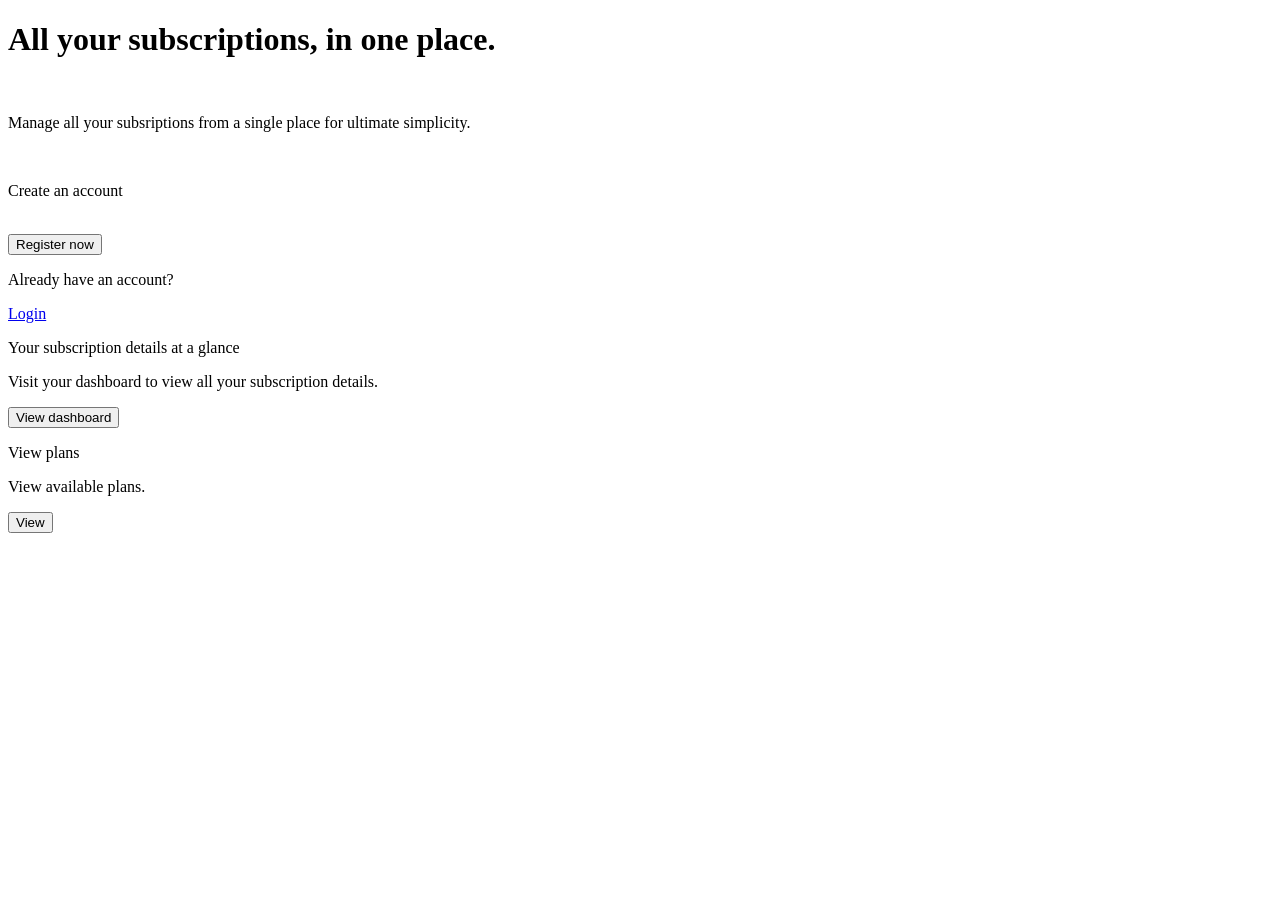
==== frontend/index.html @ 239b4f56 "set up register account page" ====
<!doctype html>
<html lang="en">
  <head>
    <meta charset="UTF-8" />
    <meta name="viewport" content="width=device-width, initial-scale=1.0" />
    <title>Subscription Management - Home</title>
  </head>
  <body>
    <h1>All your subscriptions, in one place.</h1>
    <br />
    <p>
      Manage all your subsriptions from a single place for ultimate simplicity.
    </p>
    <br />
    <p>Create an account</p>
    <br />
    <a href="register.html">
      <button type="button">Register now</button>
    </a>
    <br />
    <p>Already have an account?</p>
    <a href="login.html">Login</a>
    <p class="heading">Your subscription details at a glance</p>
    <p>Visit your dashboard to view all your subscription details.</p>
    <a href="pages/dashboard.html">
      <button type="button">View dashboard</button>
    </a>
    <br />
    <p class="heading">View plans</p>
    <p>View available plans.</p>
    <a href="pages/plans.html">
      <button type="button">View</button>
    </a>
    <br />
  </body>
</html>
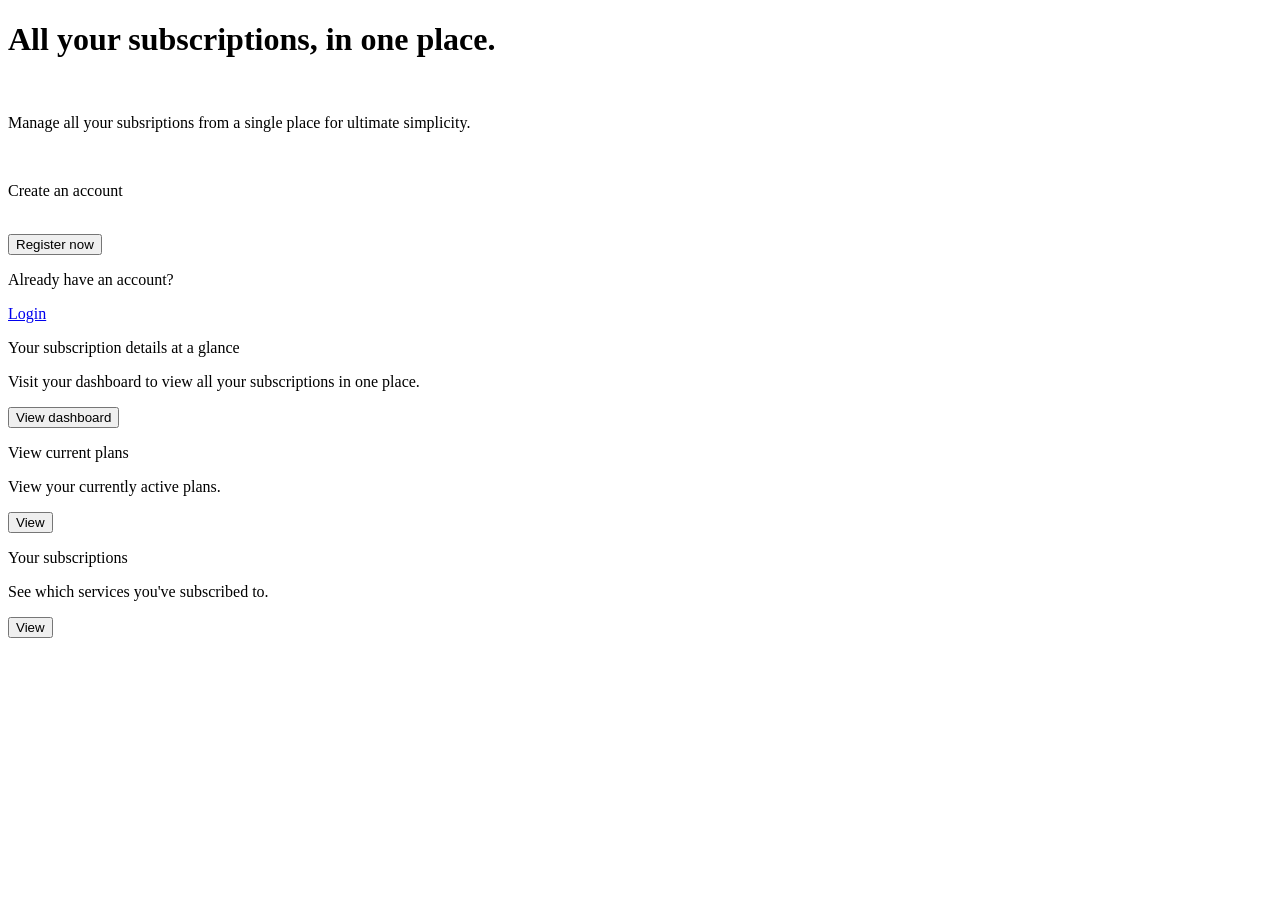
==== commit bce05b7f: "Update homepage styling" ====
--- a/frontend/index.html
+++ b/frontend/index.html
@@ -4,6 +4,7 @@
     <meta charset="UTF-8" />
     <meta name="viewport" content="width=device-width, initial-scale=1.0" />
     <title>Subscription Management - Home</title>
+  <link rel="stylesheet" href="css/style.css">
   </head>
   <body>
     <h1>All your subscriptions, in one place.</h1>
@@ -21,14 +22,20 @@
     <p>Already have an account?</p>
     <a href="login.html">Login</a>
     <p class="heading">Your subscription details at a glance</p>
-    <p>Visit your dashboard to view all your subscription details.</p>
+    <p>Visit your dashboard to view all your subscriptions in one place.</p>
     <a href="pages/dashboard.html">
       <button type="button">View dashboard</button>
     </a>
     <br />
-    <p class="heading">View plans</p>
-    <p>View available plans.</p>
+    <p class="heading">View current plans</p>
+    <p>View your currently active plans.</p>
     <a href="pages/plans.html">
+      <button type="button">View</button>
+    </a>
+    <br />
+    <p class="heading">Your subscriptions</p>
+    <p>See which services you've subscribed to.</p>
+    <a href="pages/subscriptions.html">
       <button type="button">View</button>
     </a>
     <br />
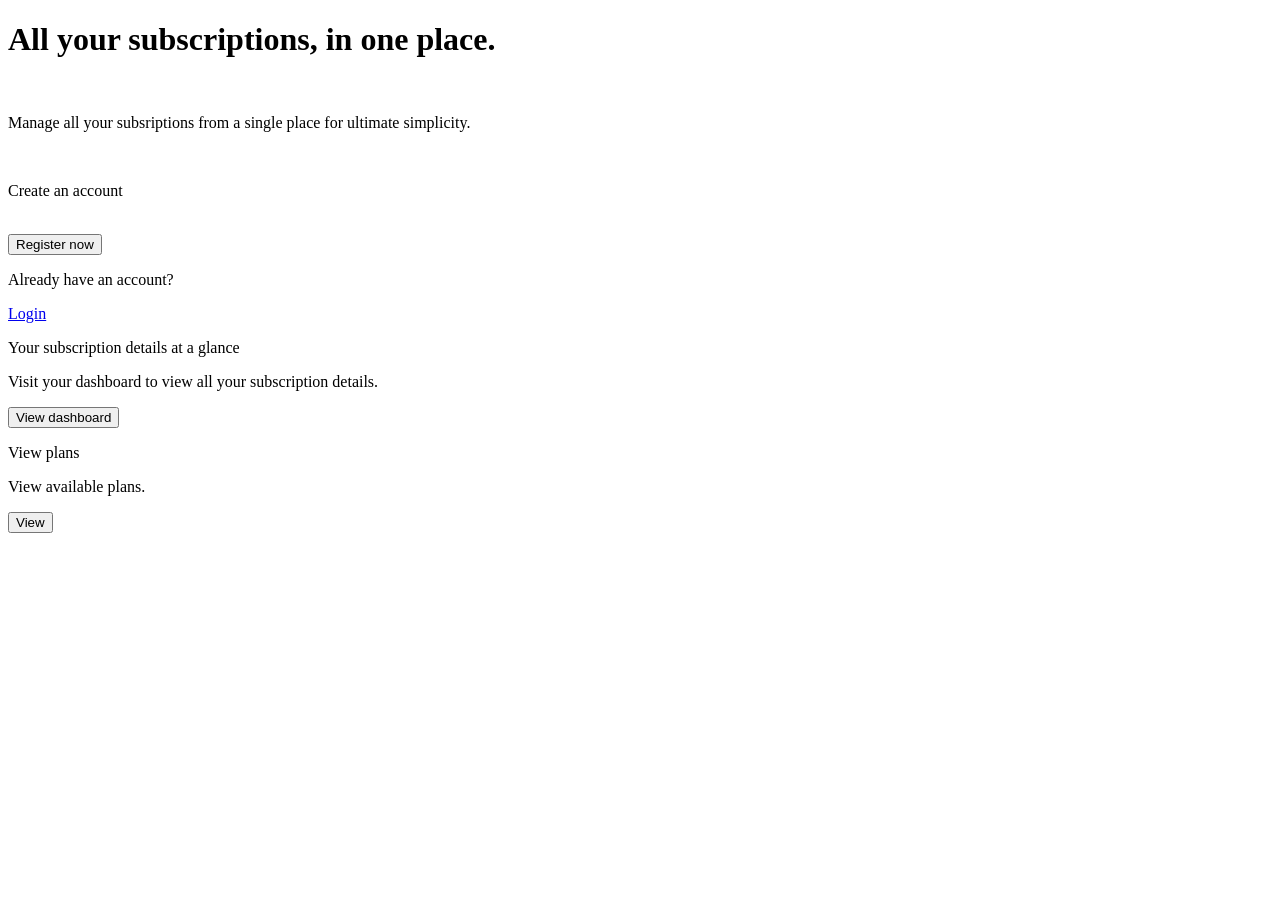
==== commit c310df5d: "Complete merge and update frontend" ====
--- a/frontend/index.html
+++ b/frontend/index.html
@@ -22,20 +22,14 @@
     <p>Already have an account?</p>
     <a href="login.html">Login</a>
     <p class="heading">Your subscription details at a glance</p>
-    <p>Visit your dashboard to view all your subscriptions in one place.</p>
+    <p>Visit your dashboard to view all your subscription details.</p>
     <a href="pages/dashboard.html">
       <button type="button">View dashboard</button>
     </a>
     <br />
-    <p class="heading">View current plans</p>
-    <p>View your currently active plans.</p>
+    <p class="heading">View plans</p>
+    <p>View available plans.</p>
     <a href="pages/plans.html">
-      <button type="button">View</button>
-    </a>
-    <br />
-    <p class="heading">Your subscriptions</p>
-    <p>See which services you've subscribed to.</p>
-    <a href="pages/subscriptions.html">
       <button type="button">View</button>
     </a>
     <br />
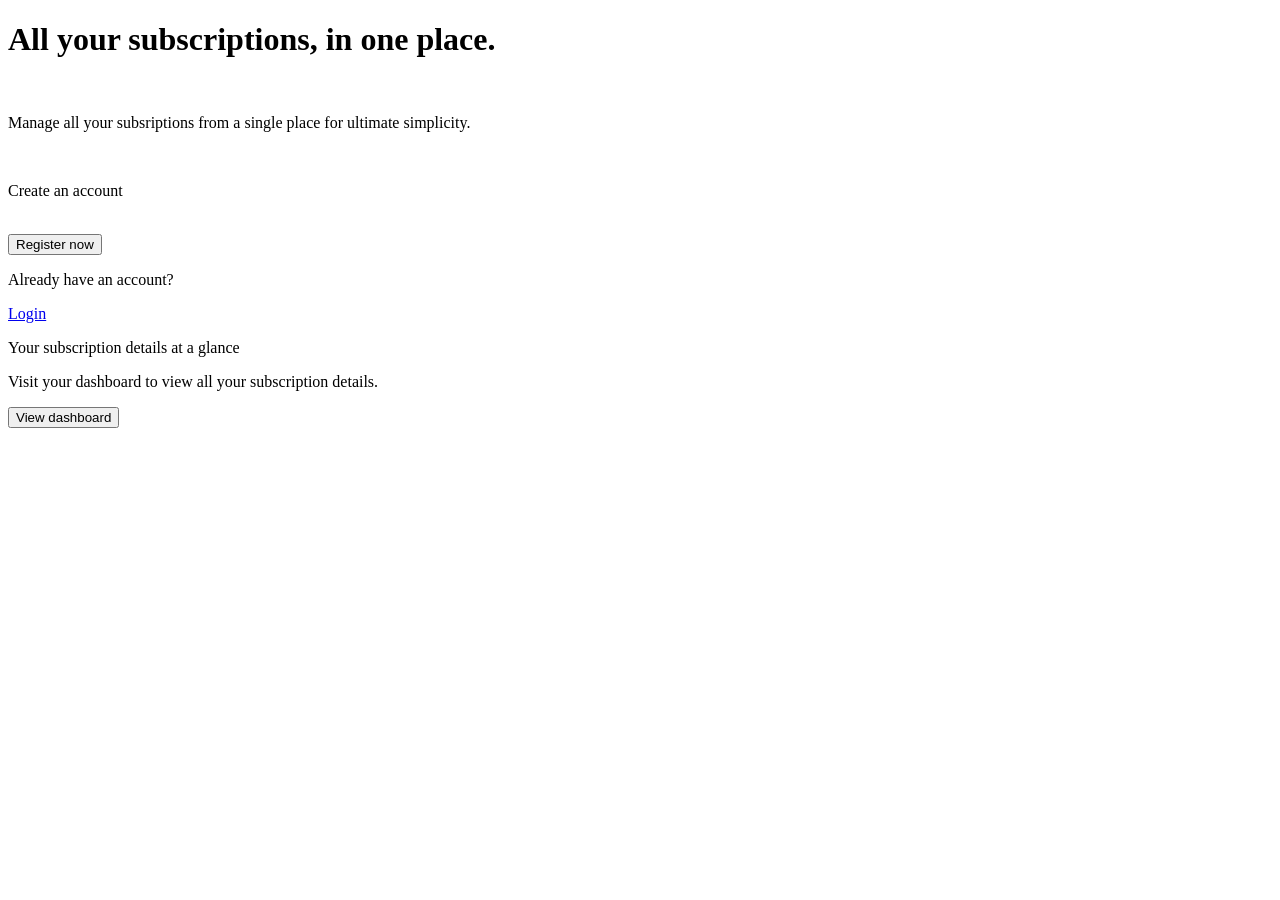
==== commit b3e1aaf1: "login and register page, also started dashboard" ====
--- a/frontend/index.html
+++ b/frontend/index.html
@@ -4,7 +4,6 @@
     <meta charset="UTF-8" />
     <meta name="viewport" content="width=device-width, initial-scale=1.0" />
     <title>Subscription Management - Home</title>
-  <link rel="stylesheet" href="css/style.css">
   </head>
   <body>
     <h1>All your subscriptions, in one place.</h1>
@@ -26,12 +25,5 @@
     <a href="pages/dashboard.html">
       <button type="button">View dashboard</button>
     </a>
-    <br />
-    <p class="heading">View plans</p>
-    <p>View available plans.</p>
-    <a href="pages/plans.html">
-      <button type="button">View</button>
-    </a>
-    <br />
   </body>
 </html>
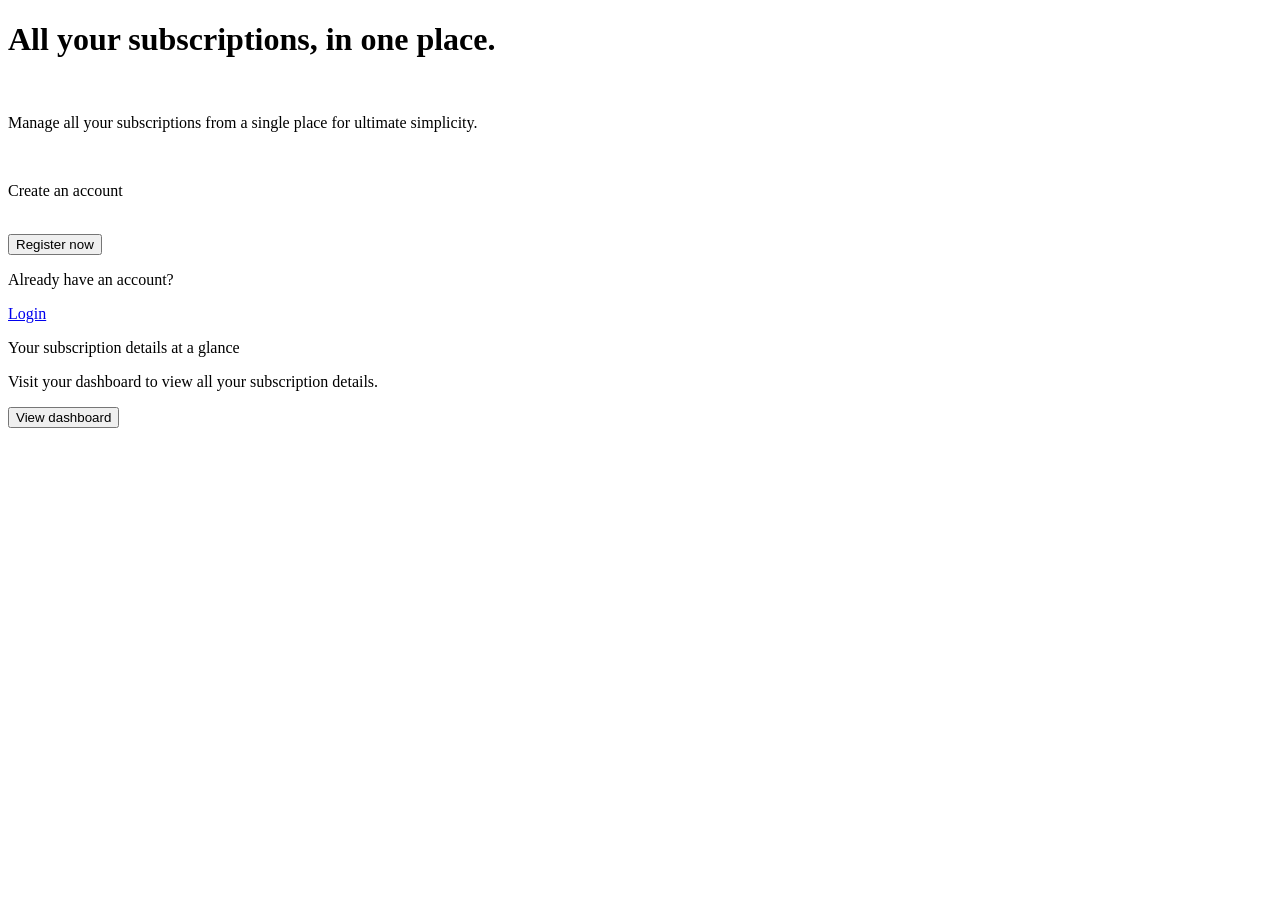
==== commit 526cc45a: "dashboard, products, plans" ====
--- a/frontend/index.html
+++ b/frontend/index.html
@@ -4,12 +4,13 @@
     <meta charset="UTF-8" />
     <meta name="viewport" content="width=device-width, initial-scale=1.0" />
     <title>Subscription Management - Home</title>
+    <link rel="stylesheet" href="css/style.css" />
   </head>
   <body>
     <h1>All your subscriptions, in one place.</h1>
     <br />
     <p>
-      Manage all your subsriptions from a single place for ultimate simplicity.
+      Manage all your subscriptions from a single place for ultimate simplicity.
     </p>
     <br />
     <p>Create an account</p>
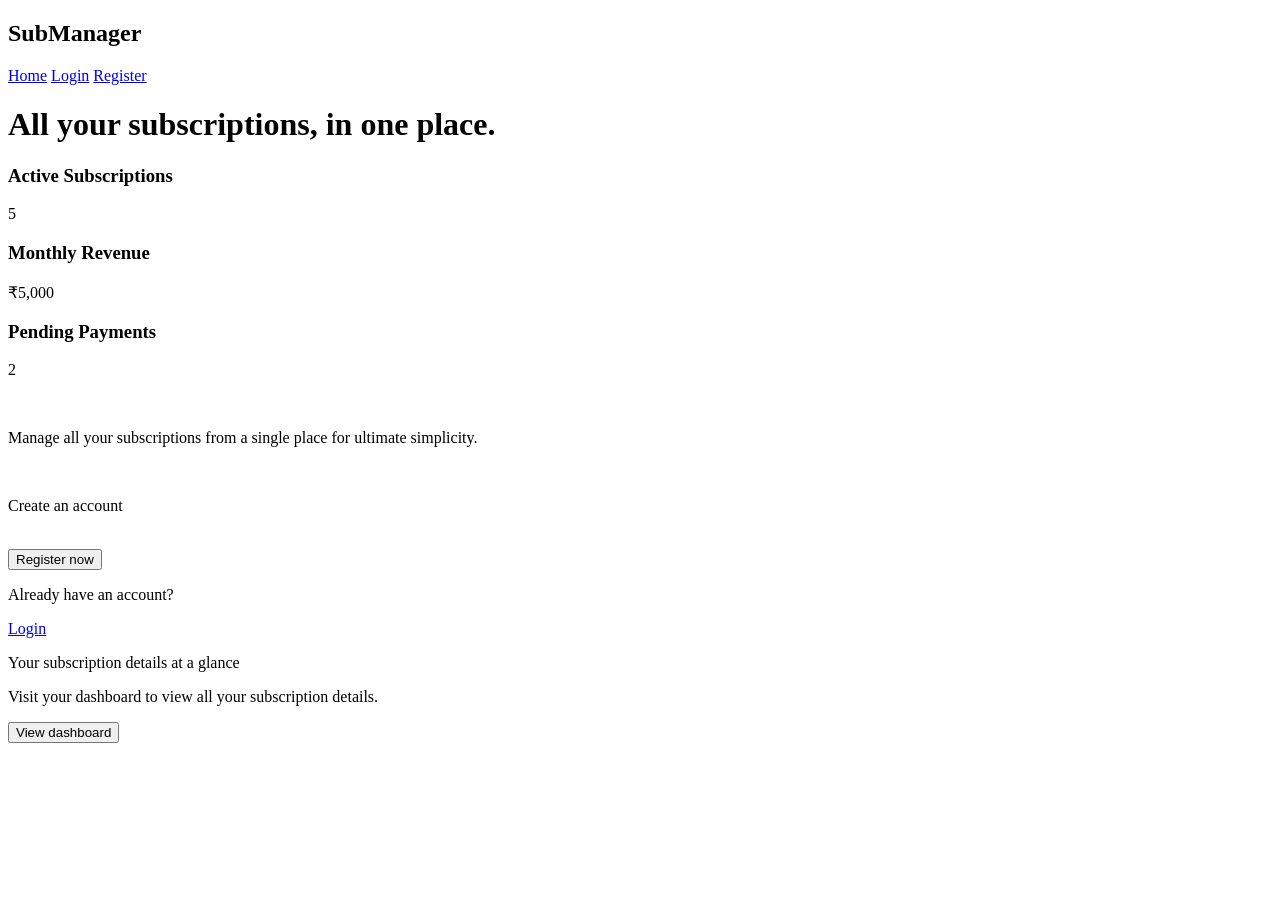
==== commit 28fee1ab: "added css files" ====
--- a/frontend/index.html
+++ b/frontend/index.html
@@ -7,7 +7,34 @@
     <link rel="stylesheet" href="css/style.css" />
   </head>
   <body>
-    <h1>All your subscriptions, in one place.</h1>
+    <nav class="navbar">
+    <h2>SubManager</h2>
+    <div>
+        <a href="index.html">Home</a>
+        <a href="login.html">Login</a>
+        <a href="register.html">Register</a>
+    </div>
+</nav>
+   <h1>All your subscriptions, in one place.</h1>
+
+<div class="dashboard-container">
+
+    <div class="dashboard-card">
+        <h3>Active Subscriptions</h3>
+        <p>5</p>
+    </div>
+
+    <div class="dashboard-card">
+        <h3>Monthly Revenue</h3>
+        <p>₹5,000</p>
+    </div>
+
+    <div class="dashboard-card">
+        <h3>Pending Payments</h3>
+        <p>2</p>
+    </div>
+
+</div>
     <br />
     <p>
       Manage all your subscriptions from a single place for ultimate simplicity.
